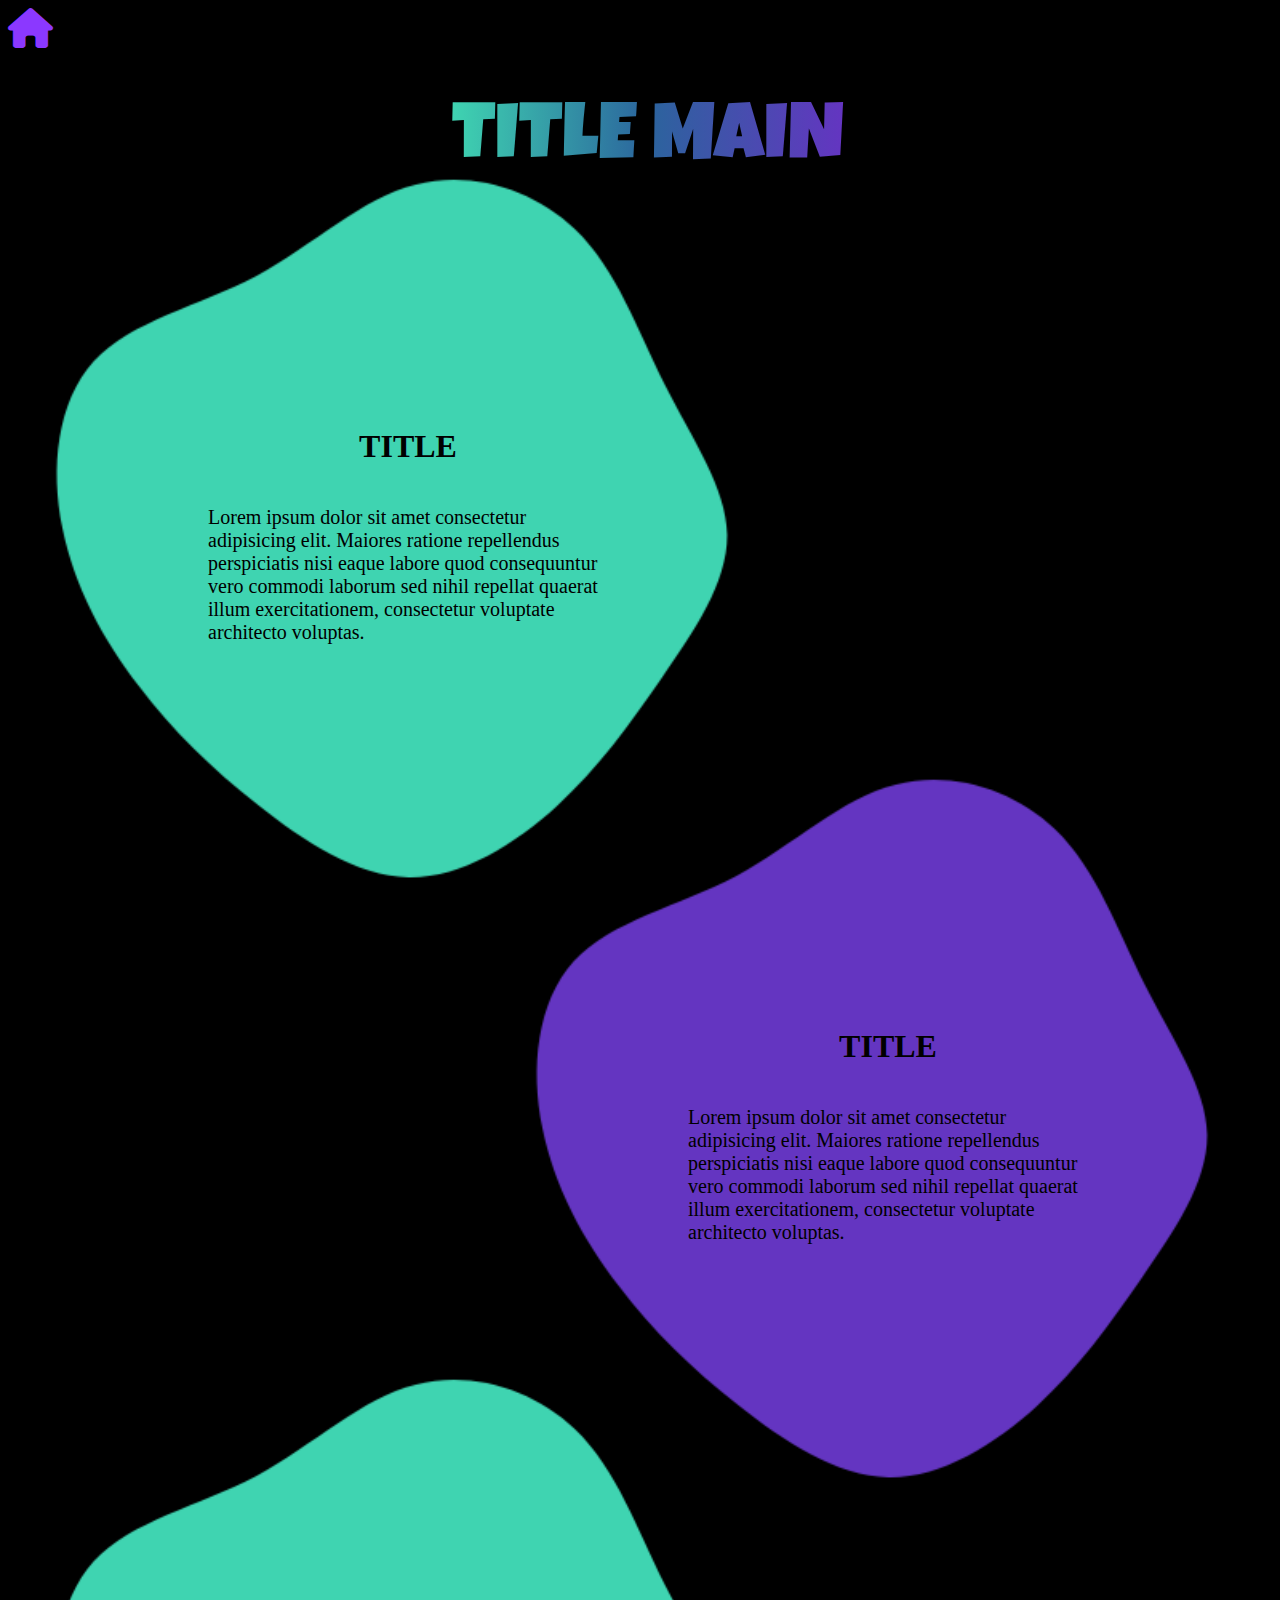
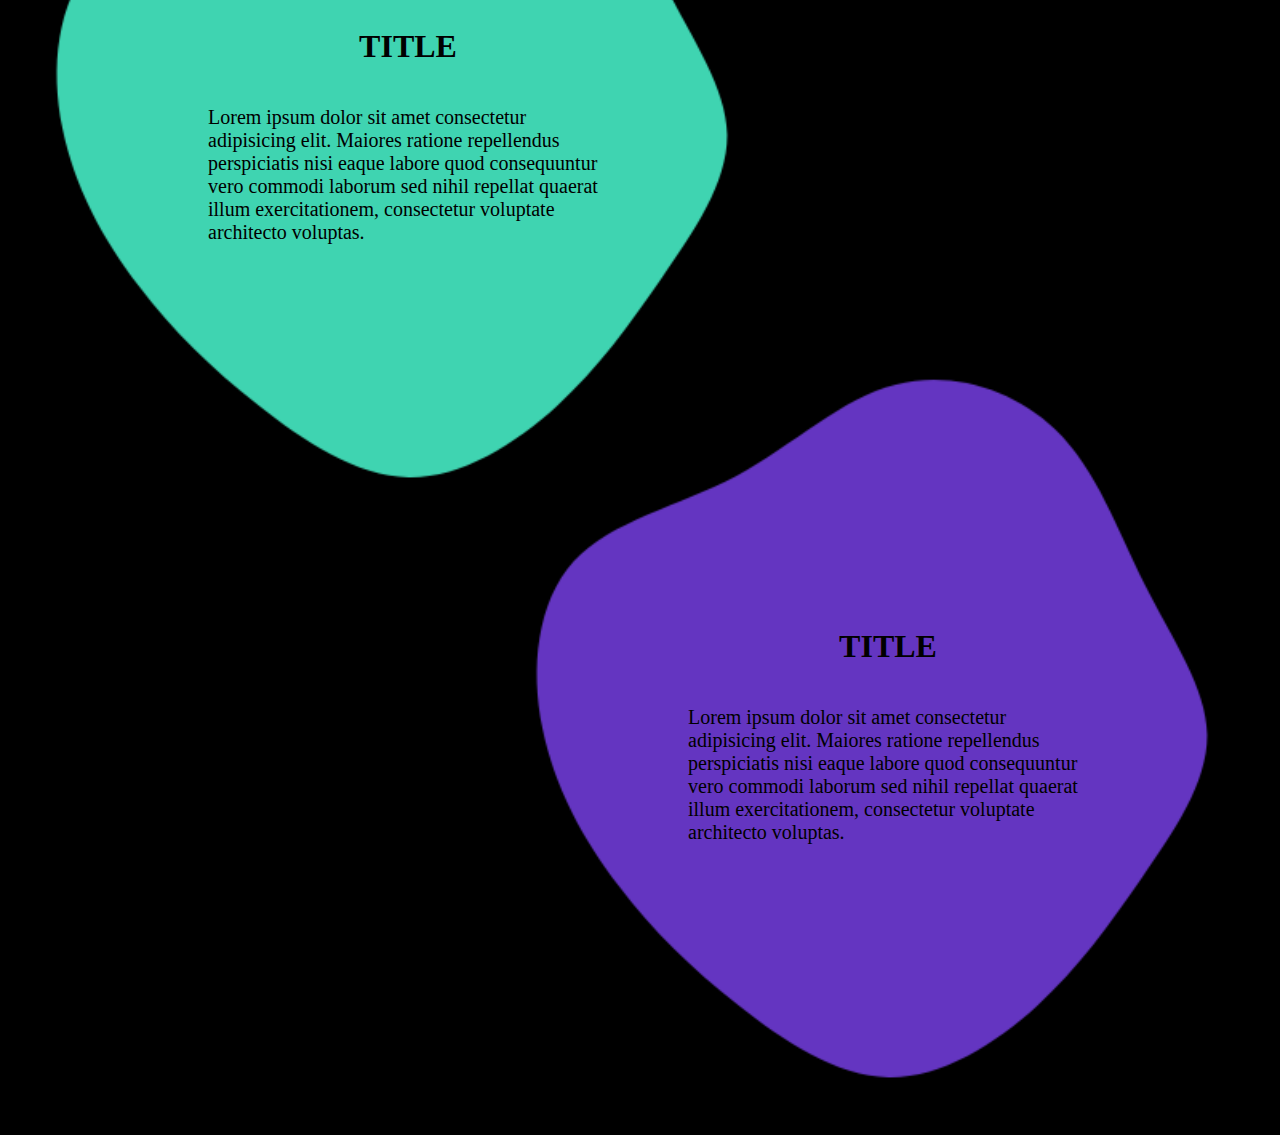
==== pages/experiencias.html @ 19e801b7 "Mudanças." ====
<!DOCTYPE html>
<html lang="pt-br">
<head>
    <meta charset="UTF-8">
    <meta name="viewport" content="width=device-width, initial-scale=1.0">
    <title>Experiências</title>
    <link rel="stylesheet" href="../styles/new_style/exp.css">
    <link rel="preconnect" href="https://fonts.googleapis.com">
    <link rel="preconnect" href="https://fonts.gstatic.com" crossorigin>
    <link href="https://fonts.googleapis.com/css2?family=Luckiest+Guy&family=Tourney:ital,wght@0,900;1,900&display=swap" rel="stylesheet">
    <link rel="stylesheet" href="https://cdnjs.cloudflare.com/ajax/libs/font-awesome/6.0.0-beta3/css/all.min.css">
</head>
<body class="body_exp">
    <div class="botao_voltar">
        <a href="../index.html."><i class="fa-solid fa-house"></i></a>
    </div>
    <h1 class="titulo_principal">TITLE MAIN</h1>
    <section class="sessao_left">
        <div class="area">
            <img class="fundo" src="../imagens/circulo_preenchido_azul.png" alt="">
            <h1>TITLE</h1>
            <p>Lorem ipsum dolor sit amet consectetur adipisicing elit. Maiores ratione repellendus perspiciatis nisi eaque labore quod consequuntur vero commodi laborum sed nihil repellat quaerat illum exercitationem, consectetur voluptate architecto voluptas.</p>
        </div>
    </section>
    <section class="sessao_right">
        <div class="area">
            <img class="fundo" src="../imagens/circulo_preenchido_roxo.png" alt="">
            <h1>TITLE</h1>
            <p>Lorem ipsum dolor sit amet consectetur adipisicing elit. Maiores ratione repellendus perspiciatis nisi eaque labore quod consequuntur vero commodi laborum sed nihil repellat quaerat illum exercitationem, consectetur voluptate architecto voluptas.</p>
        </div>
    </section>
    <section class="sessao_left">
        <div class="area">
            <img class="fundo" src="../imagens/circulo_preenchido_azul.png" alt="">
            <h1>TITLE</h1>
            <p>Lorem ipsum dolor sit amet consectetur adipisicing elit. Maiores ratione repellendus perspiciatis nisi eaque labore quod consequuntur vero commodi laborum sed nihil repellat quaerat illum exercitationem, consectetur voluptate architecto voluptas.</p>
        </div>
    </section>
    <section class="sessao_right">
        <div class="area">
            <img class="fundo" src="../imagens/circulo_preenchido_roxo.png" alt="">
            <h1>TITLE</h1>
            <p>Lorem ipsum dolor sit amet consectetur adipisicing elit. Maiores ratione repellendus perspiciatis nisi eaque labore quod consequuntur vero commodi laborum sed nihil repellat quaerat illum exercitationem, consectetur voluptate architecto voluptas.</p>
        </div>
    </section>    
</body>
</html>
---- styles/new_style/exp.css ----
.body_exp{
    background-color: black;
    justify-content: center;
    align-items: center;
    display: flex;
    flex-direction: column;
    width: 100%;
    height: auto;
}
.botao_voltar{
    width: 100%;
    justify-content: start;
    display: flex;
}
.botao_voltar i{
    font-size: 40px; /* Tamanho do ícone */
    color: #8b38ff;  /* Cor do ícone (exemplo: tomate) */
    transition: transform 0.3s ease;
}
.titulo_principal{
    text-align: center;
    font-size: 80px;
    background: linear-gradient(to right, rgb(63, 212, 177), rgb(43, 100, 157), rgb(100, 53, 193));
    -webkit-background-clip: text;
    color: transparent;
    font-family: "Luckiest Guy", cursive;
    font-weight: 400;
    font-style: normal;
}
.sessao_left{
    width: 100%;
    height: 600px;
    display: flex;
    justify-content: start;
    align-items: center;
    flex-direction: row;
    /* background-color: aqua; */
}
.sessao_right{
    width: 100%;
    height: 600px;
    display: flex;
    justify-content: end;
    align-items: center;
    flex-direction: row;
    /* background-color: orange; */
}
.area{
    width: 800px;
    height: 50%;
    display: flex;
    flex-direction: column;
    align-self: center;
    justify-content: center;
    align-items: center;
    /* background-color: white; */
}
.area p{
    width: 50%;
    font-size: 20px;
}
.fundo{
    position: absolute;
    width: 800px;
    z-index: -3;
}
@media(max-width: 980px){
    .sessao_left{
        justify-content: center;
    }
    .sessao_right{
        justify-content: center;
    }
    .fundo{
        width: 450px;
    }
    .area p{
        width: 300px;
        height: 250px;
        font-size: 16px;
    }
}
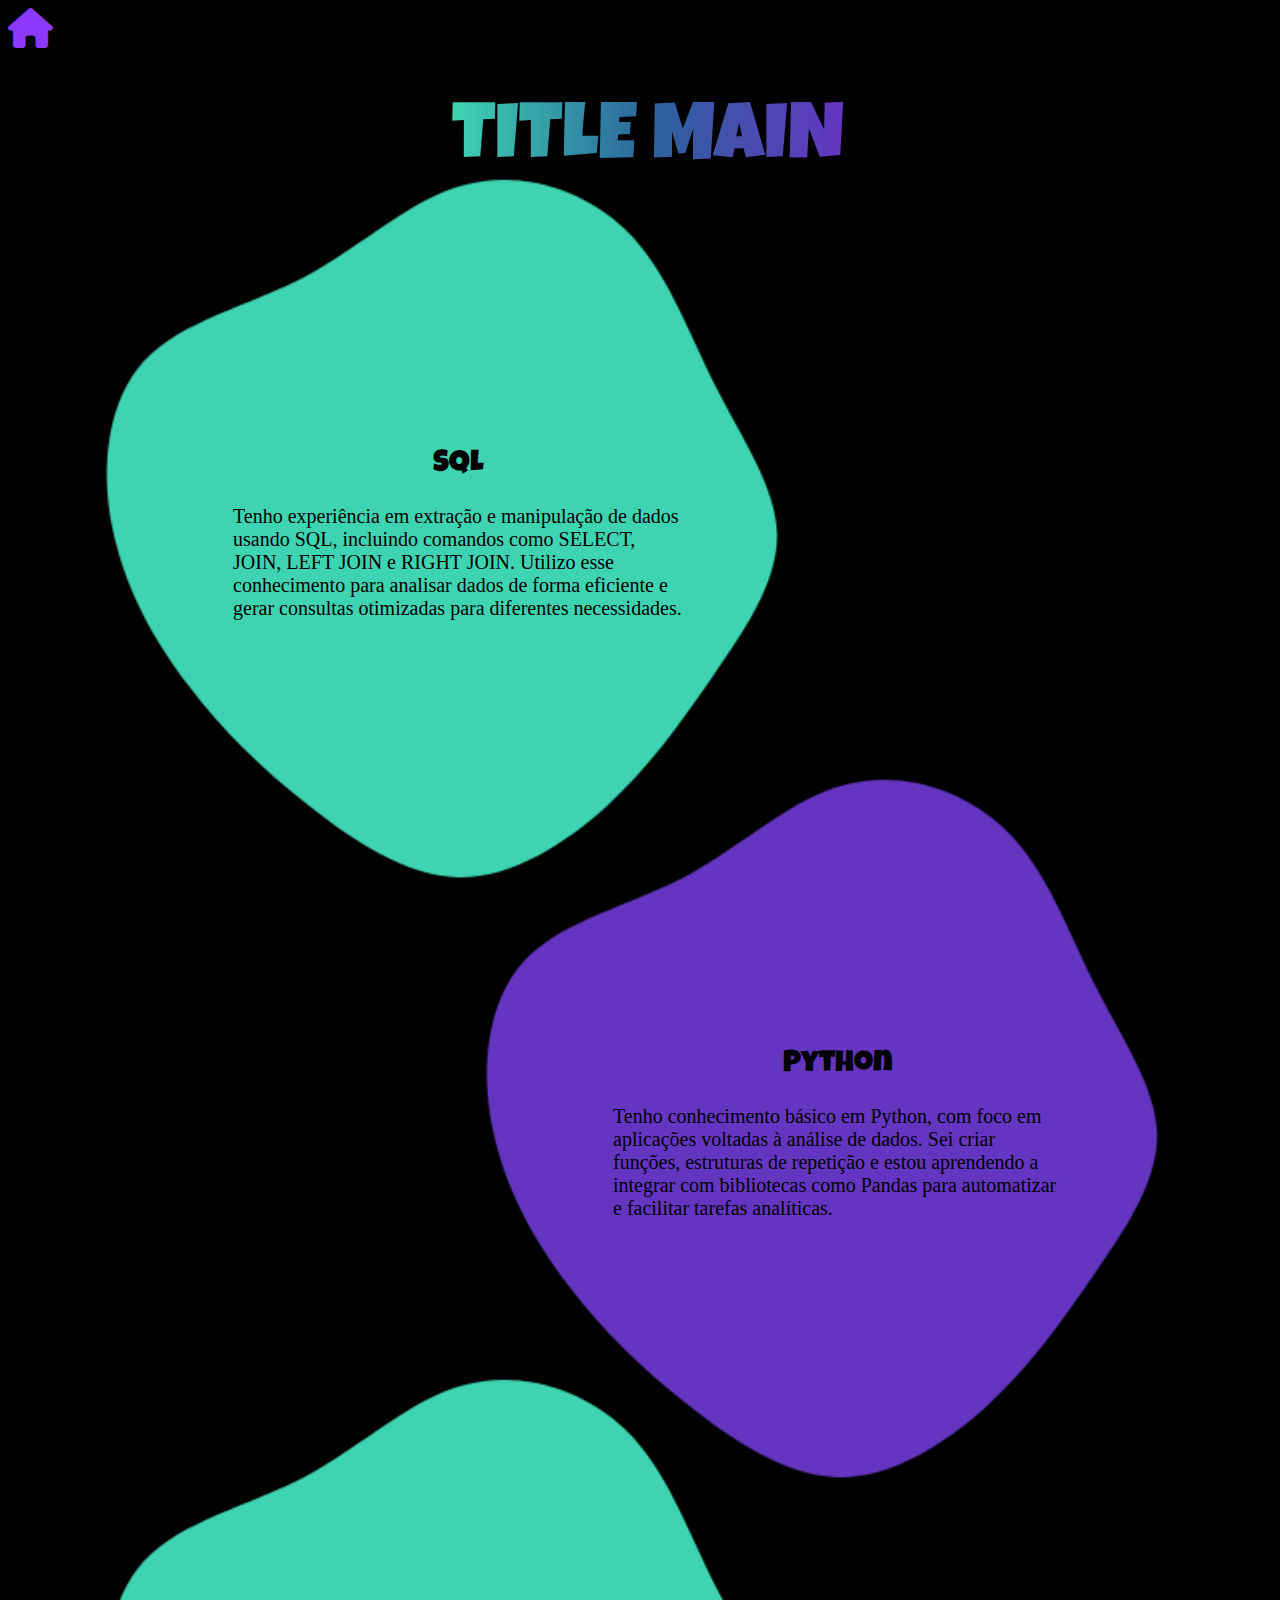
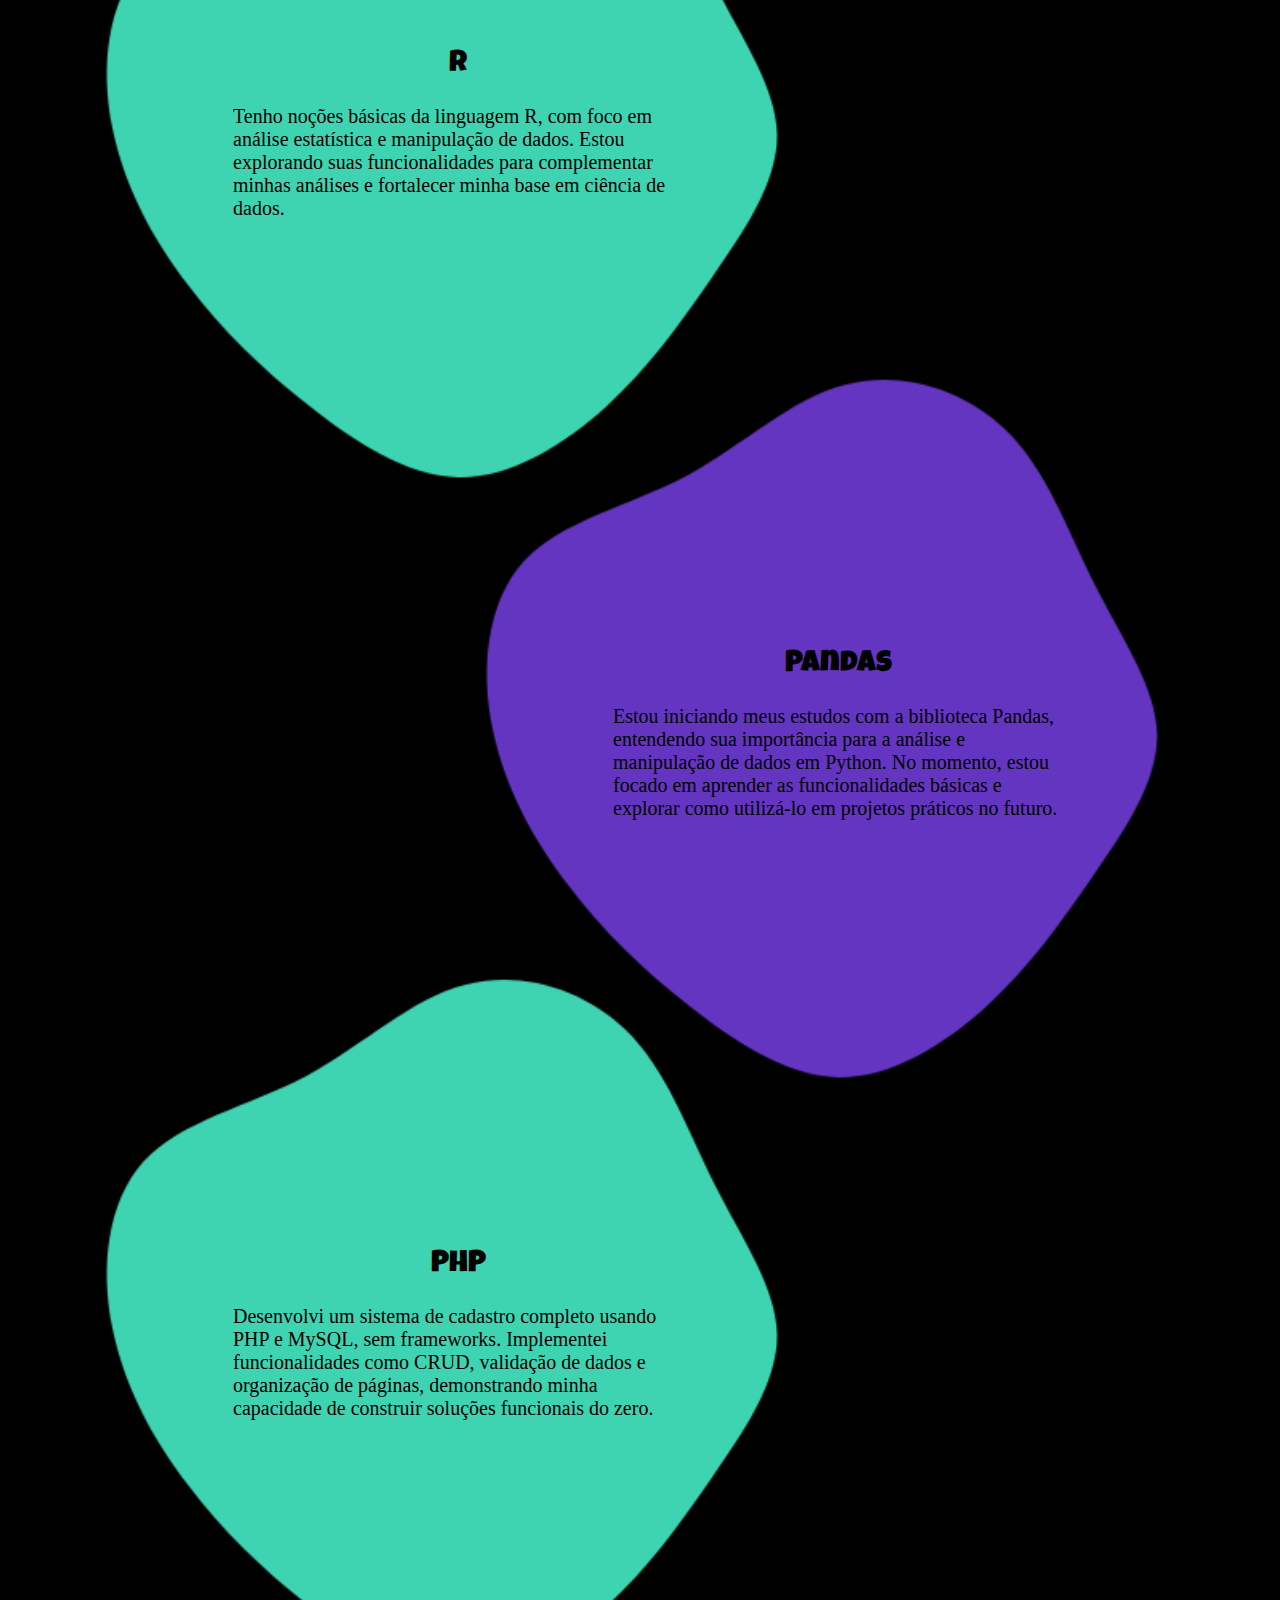
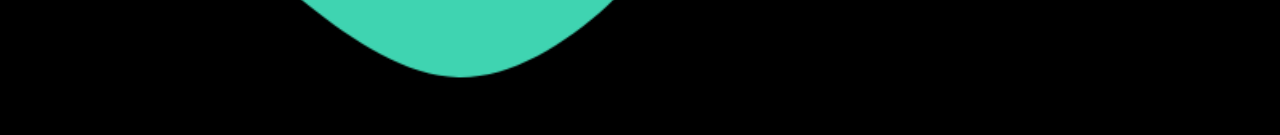
==== commit 7fad4c7a: "Subindooo" ====
--- a/pages/experiencias.html
+++ b/pages/experiencias.html
@@ -12,36 +12,46 @@
 </head>
 <body class="body_exp">
     <div class="botao_voltar">
-        <a href="../index.html."><i class="fa-solid fa-house"></i></a>
+        <a href="../index.html"><i class="fa-solid fa-house"></i></a>
     </div>
     <h1 class="titulo_principal">TITLE MAIN</h1>
     <section class="sessao_left">
         <div class="area">
             <img class="fundo" src="../imagens/circulo_preenchido_azul.png" alt="">
-            <h1>TITLE</h1>
-            <p>Lorem ipsum dolor sit amet consectetur adipisicing elit. Maiores ratione repellendus perspiciatis nisi eaque labore quod consequuntur vero commodi laborum sed nihil repellat quaerat illum exercitationem, consectetur voluptate architecto voluptas.</p>
+            <h1>SQL</h1>
+            <p>Tenho experiência em extração e manipulação de dados usando SQL, incluindo comandos como SELECT, JOIN, LEFT JOIN e RIGHT JOIN. Utilizo esse conhecimento para analisar dados de forma eficiente e gerar consultas otimizadas para diferentes necessidades.</p>
         </div>
     </section>
     <section class="sessao_right">
         <div class="area">
             <img class="fundo" src="../imagens/circulo_preenchido_roxo.png" alt="">
-            <h1>TITLE</h1>
-            <p>Lorem ipsum dolor sit amet consectetur adipisicing elit. Maiores ratione repellendus perspiciatis nisi eaque labore quod consequuntur vero commodi laborum sed nihil repellat quaerat illum exercitationem, consectetur voluptate architecto voluptas.</p>
+            <h1>Python</h1>
+            <p>Tenho conhecimento básico em Python, com foco em aplicações voltadas à análise de dados. Sei criar funções, estruturas de repetição e estou aprendendo a integrar com bibliotecas como Pandas para automatizar e facilitar tarefas analíticas.</p>
         </div>
     </section>
     <section class="sessao_left">
         <div class="area">
             <img class="fundo" src="../imagens/circulo_preenchido_azul.png" alt="">
-            <h1>TITLE</h1>
-            <p>Lorem ipsum dolor sit amet consectetur adipisicing elit. Maiores ratione repellendus perspiciatis nisi eaque labore quod consequuntur vero commodi laborum sed nihil repellat quaerat illum exercitationem, consectetur voluptate architecto voluptas.</p>
+            <h1>R</h1>
+            <p>Tenho noções básicas da linguagem R, com foco em análise estatística e manipulação de dados. Estou explorando suas funcionalidades para complementar minhas análises e fortalecer minha base em ciência de dados.</p>
+        </div>
+    </section>
         </div>
     </section>
     <section class="sessao_right">
         <div class="area">
             <img class="fundo" src="../imagens/circulo_preenchido_roxo.png" alt="">
-            <h1>TITLE</h1>
-            <p>Lorem ipsum dolor sit amet consectetur adipisicing elit. Maiores ratione repellendus perspiciatis nisi eaque labore quod consequuntur vero commodi laborum sed nihil repellat quaerat illum exercitationem, consectetur voluptate architecto voluptas.</p>
+            <h1>Pandas</h1>
+            <p>Estou iniciando meus estudos com a biblioteca Pandas, entendendo sua importância para a análise e manipulação de dados em Python. No momento, estou focado em aprender as funcionalidades básicas e explorar como utilizá-lo em projetos práticos no futuro.</p>
+        </div>
         </div>
     </section>    
+    <section class="sessao_left">
+        <div class="area">
+            <img class="fundo" src="../imagens/circulo_preenchido_azul.png" alt="">
+            <h1>PHP</h1>
+            <p>Desenvolvi um sistema de cadastro completo usando PHP e MySQL, sem frameworks. Implementei funcionalidades como CRUD, validação de dados e organização de páginas, demonstrando minha capacidade de construir soluções funcionais do zero.</p>
+        </div>
+    </section>     
 </body>
 </html>--- a/styles/new_style/exp.css
+++ b/styles/new_style/exp.css
@@ -46,14 +46,21 @@
     /* background-color: orange; */
 }
 .area{
-    width: 800px;
-    height: 50%;
+    width: 900px;
+    height: 30%;
     display: flex;
     flex-direction: column;
     align-self: center;
     justify-content: center;
     align-items: center;
     /* background-color: white; */
+}
+.area h1{
+    height: 15px;
+    font-size: 30px;
+    font-family: "Luckiest Guy", cursive;
+    font-weight: 100;
+    font-style: normal;
 }
 .area p{
     width: 50%;
@@ -79,4 +86,20 @@
         height: 250px;
         font-size: 16px;
     }
+}
+@media(max-width: 650px){
+    .titulo_principal{
+        font-size: 50px;
+    }
+    .fundo{
+        width: 390px;
+    }
+    .area{
+        justify-content: center;
+        align-items: center;
+    }
+    .area p{
+        margin-bottom: 5rem;
+        width: 40%;
+    }
 }